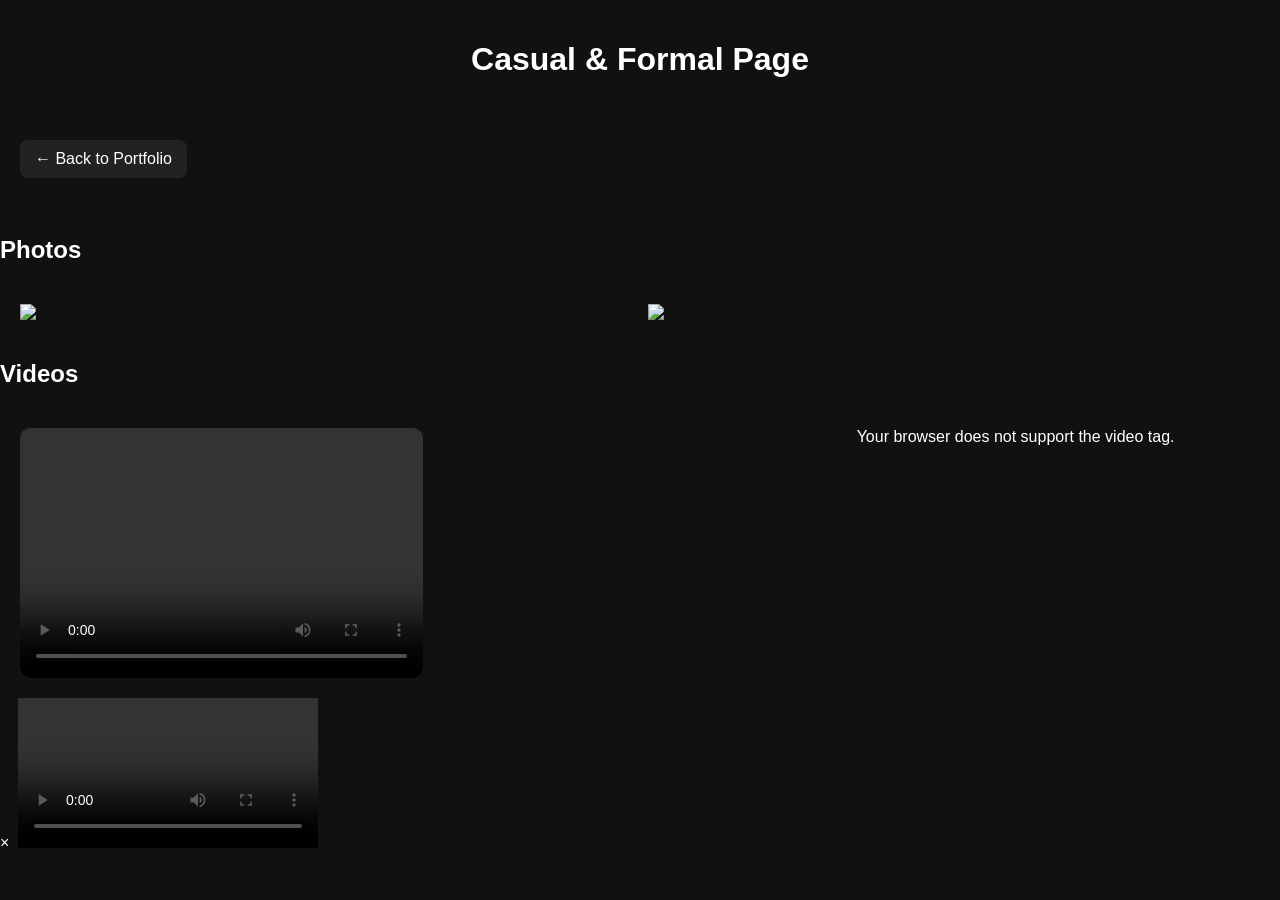
==== casual.html @ 81eea00d "Add files via upload" ====
<!DOCTYPE html>
<html lang="en">
<head>
    <meta charset="UTF-8">
    <meta name="viewport" content="width=device-width, initial-scale=1.0">
    <title>Casual & Formal</title>
    <link rel="stylesheet" href="style.css">
</head>

<body>

<h1>Casual & Formal Page</h1>

<a href="portfolio.html">&#8592; Back to Portfolio</a>

<br><br>

<h2>Photos</h2>
<section class="gallery casual-gallery">
    <img src="casual/ev1.jpg" width="200px">
    <img src="casual/ev2.jpg" width="200px">
</section>

<! -- VIDEO -->
<h2>Videos</h2>
<section class="gallery casual-gallery">
   <video controls onclick="openVideo (this.querySelector('sourse').src)"></video>
     <source src="casual/ven1.mp4" type=video/mp4">
     Your browser does not support the video tag.
   </video>
</section>

<div id="lightbox" onclick="closeLightbox()">
     <span id="closeBtn">&times;</span>
     <img id="lightbox-img">
     <video id="lightbox-video" controls></video>
</div>

<script>
function openImage(src) {
    document.getElementById("lightbox").style.display = "flex";
    document.getElementById("lightbox-img").src = src;
    document.getElementById("lightbox-img").style.display ="block";
    document.getElementById("lightbox-video").style.display = "none";
}

function openVideo(src) {
    document.getElementById("lightbox").style.display = "flex";
    let video = document.getElementById("lightbox-video");
    video.src = scr;
    video.style.display = "block";
    document.getElementById("lightbox-img").style.display = "none";
}

function closeLightbox() {
    document.getElementById("lightbox").style.display = "none";
    document.getElementById("lightbox-video").pause();
}
</script>
</body>
</html>
---- style.css ----
css id="full-css"

/* ===== Global Styles ===== */
* {
    margin: 0;
    padding: 0;
    box-sizing: border-box;
}

body {
    font-family: 'Arial', sans-serif;
    background: #111;
    color: white;
}

/* ===== Header & Navigation ===== */
header {
    background: black;
    text-align: center;
    padding: 20px;
}

nav a {
    margin: 10px;
    color: white;
    text-decoration: none;
}

nav a:hover {
    color: gold;
}

/* ===== Hero Section ===== */
.hero {
    background-image: url('gonzales.jpg');
    background-size: cover;
    background-position: center;
    background-repeat: no-repeat;
    text-align: center;
    padding: 100px 20px;
    position: relative;

}

.about::before {
    content: "";
    position: absolute;
    top: 0;
    left: 0;
    right: 0;
    bottom: 0;
    background: rgba(0,0,0,0.6);
}

.about-content {
    position: relative;
    text-align: center;
    color: white;
    max-width: 700px;
    margin: auto;
}

.about h2 {
    font-size: 2.5rem;
    margin-bottom: 15px;
}

.about p {
    font-size: 1.2rem;
}

.portfolio-grid {
    display: grid;
    grid-template-columns: repeat(auto-fit, minmax(200px, 1fr));
    gap: 20px;
    padding: 40px;
}

.card {
    background: #222;
    padding: 60px 20px;
    text-align: center;
    border-radius: 10px;
    transition: 0.3s;
}

.cord:hover {
    background: #444;
    transform: scale (1.05);
}

body {
    margin: 0;
    font-family: Arial, Sans-Serif;
    background-color: #111;
    color: white;
}

/* HEADER */

h1 {
    text-align: center;
    padding: 20px;
}

/* LINKS */
a {
    color: white;
    text-decoration: none;
}

/* PORTFOLIO LIST */
ul {
    list-style: none;
    padding: 0;
    text-align: center;
}

ul li {
    margin: 20px 0;
}

/* PORTFOLIO BUTTON STYLE */
ul li a {
    display: inline-block;
    padding: 15px 30px;
    background-color: #222;
    border-radius: 10px;
    transition: 0.3s;
}

ul li a:hover{
    background-color: #444;
    transform: scale(1.05);
}

/* GALLERY (GRADUATION PAGE) */
.graduation-gallery {
    display: grid;
    grid-template-columns: repeat(auto-fit, minmax(180px, 1fr));
    gap: 15px;
    padding: 20px;
}

.graduation-gallery img {
    width: 100%
    border-radius: 10px;
    transition: 0.3s;
}

.graduation-gallery img:hover {
    transform: scale(1.05);
}

/* BACK LINK STYLE */
a[href="portfolio.html"] {
    display: inline-block;
    margin: 20px;
    padding: 10px 15px;
    background-color: #222;
    border-radius: 8px;
}

.graduation-gallery video {
    width: 100%;
    height: 250px;
    object-fit: cover;
    border-radius: 10px;
}

.wedding-gallery {
    display: grid;
    grid-template-columns: repeat(auto-fit, minmax(180px, 1fr));
    gap: 15px;
    padding: 20px;
}

.wedding-gallery img {
    width: 100%
    border-radius: 10px;
    transition: 0.3s;
}

.wedding-gallery img:hover {
    transform: scale(1.05);
}

.wedding-gallery video {
    width: 100%;
    height: 250px;
    object-fit: cover;
    border-radius: 10px;
}

.engagement-gallery {
    display: grid;
    grid-template-columns: repeat(auto-fit, minmax(180px, 1fr));
    gap: 15px;
    padding: 20px;
}

.engagement-gallery img {
    width: 100%
    border-radius: 10px;
    transition: 0.3s;
}

.engagement-gallery img:hover {
    transform: scale(1.05);
}

.engagement-gallery video {
    width: 100%;
    height: 250px;
    object-fit: cover;
    border-radius: 10px;
}

.casual-gallery {
    display: grid;
    grid-template-columns: repeat(auto-fit, minmax(180px, 1fr));
    gap: 15px;
    padding: 20px;
}

.casual-gallery img {
    width: 100%
    border-radius: 10px;
    transition: 0.3s;
}

.casual-gallery img:hover {
    transform: scale(1.05);
}

.casual-gallery video {
    width: 100%;
    height: 250px;
    object-fit: cover;
    border-radius: 10px;
}

.contact-container {
    display: flex;
    justify-content: center;
    gap: 30px
    margin-top: 30px;
}

.contact-container img {
    width: 40px;
    height: 40px;
    transition: 0.3s;
    cursor: pointer;
}

.contact-container img:hover {
    transform: scale(1.0);
}
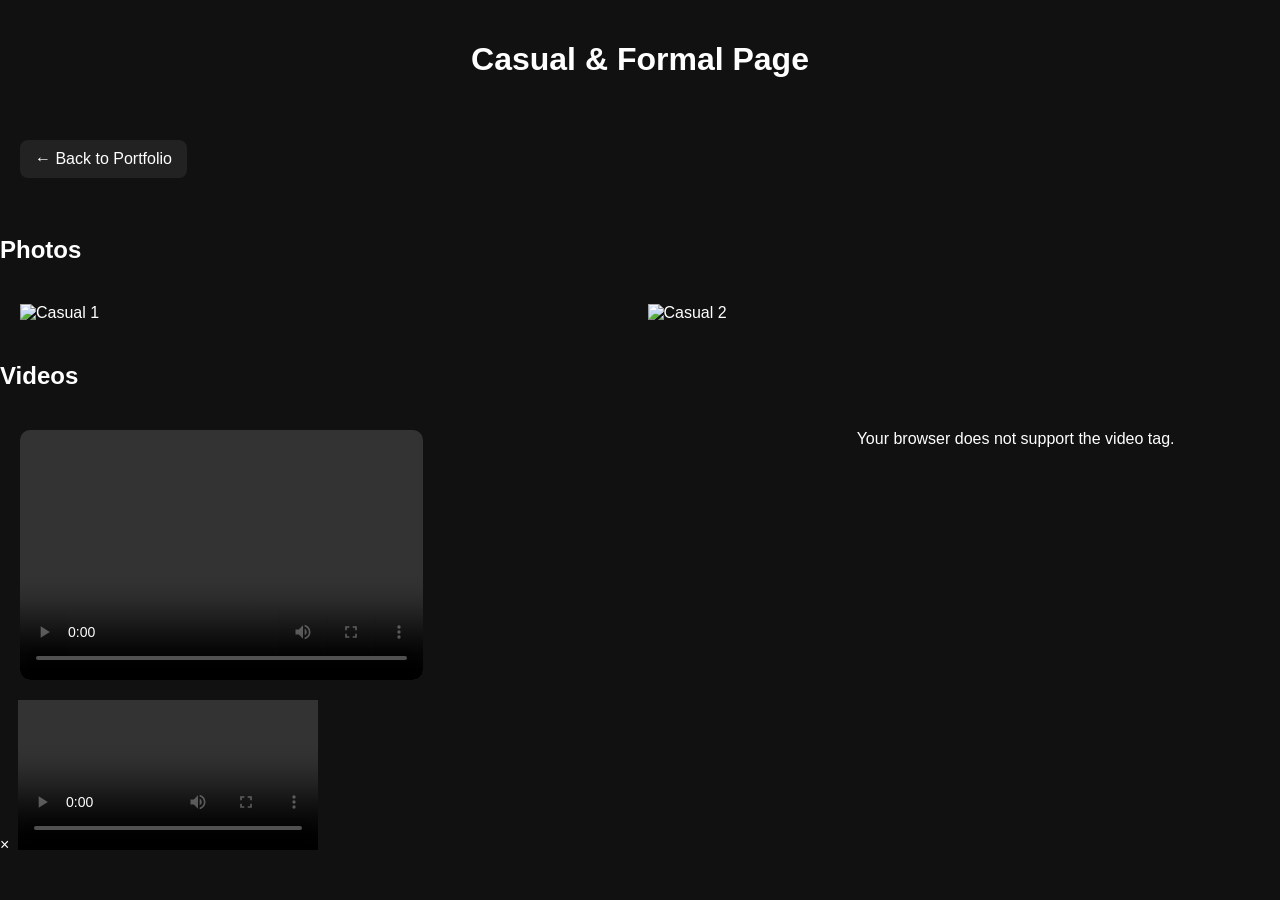
==== commit 165ef607: "Add files via upload" ====
--- a/casual.html
+++ b/casual.html
@@ -17,8 +17,8 @@
 
 <h2>Photos</h2>
 <section class="gallery casual-gallery">
-    <img src="casual/ev1.jpg" width="200px">
-    <img src="casual/ev2.jpg" width="200px">
+    <img src="casual/ev1.jpg" alt="Casual 1">
+    <img src="casual/ev2.jpg" alt="Casual 2">
 </section>
 
 <! -- VIDEO -->
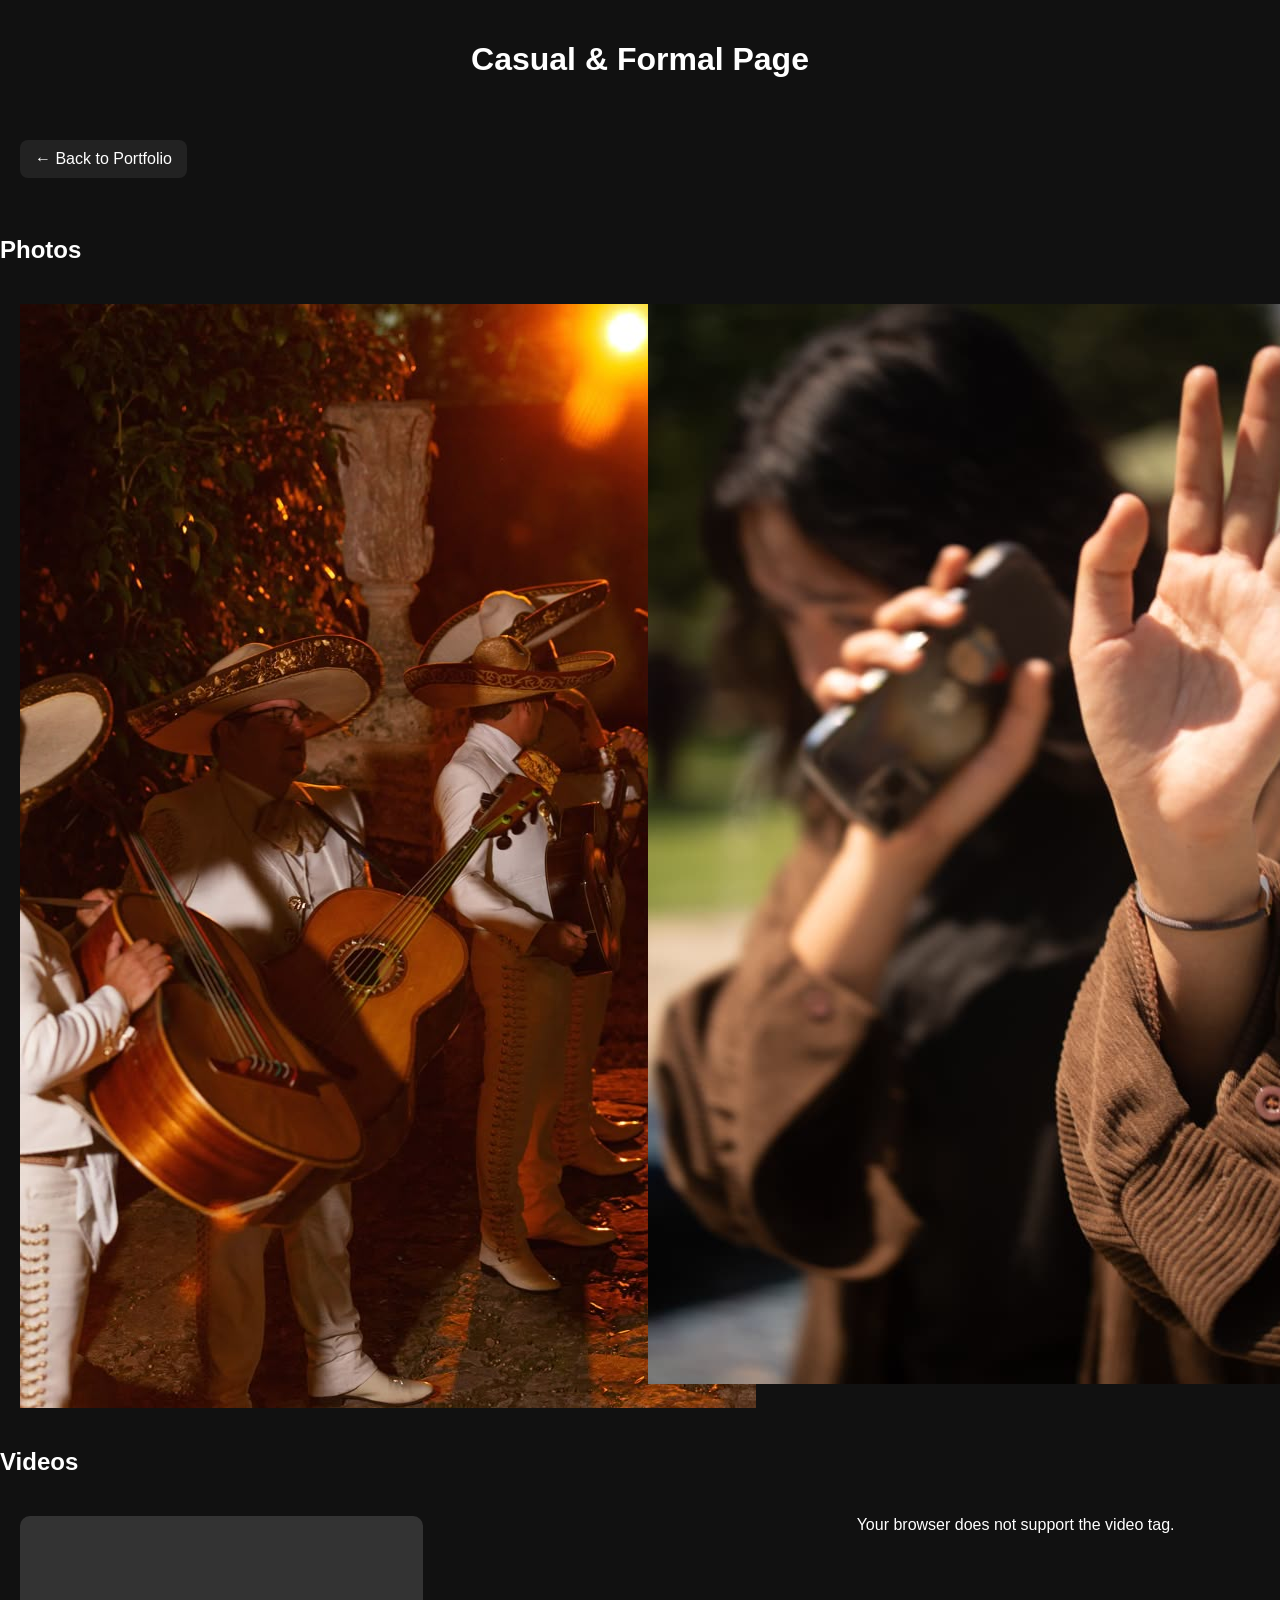
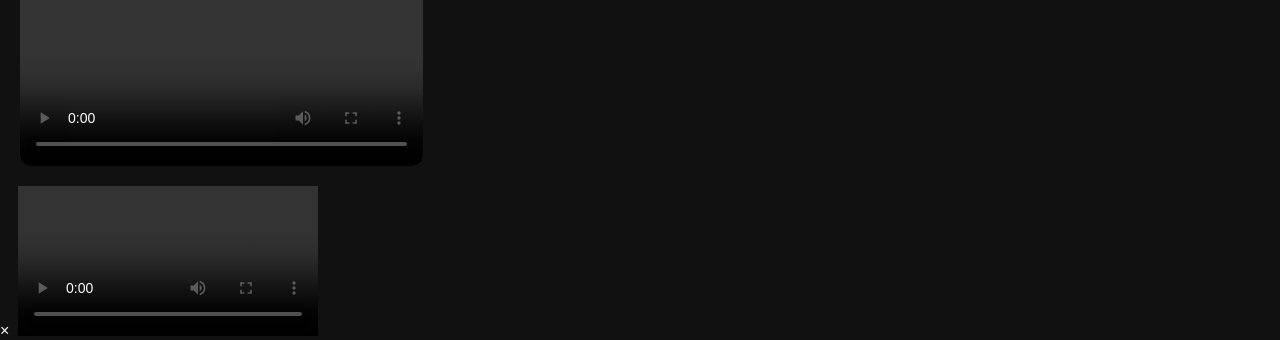
==== commit d68f4c1b: "Add files via upload" ====
--- a/casual.html
+++ b/casual.html
@@ -17,15 +17,15 @@
 
 <h2>Photos</h2>
 <section class="gallery casual-gallery">
-    <img src="casual/ev1.jpg" alt="Casual 1">
-    <img src="casual/ev2.jpg" alt="Casual 2">
+    <img src="ev1.jpg" alt="Casual 1">
+    <img src="ev2.jpg" alt="Casual 2">
 </section>
 
 <! -- VIDEO -->
 <h2>Videos</h2>
 <section class="gallery casual-gallery">
    <video controls onclick="openVideo (this.querySelector('sourse').src)"></video>
-     <source src="casual/ven1.mp4" type=video/mp4">
+     <source src="ven1.mp4" type=video/mp4">
      Your browser does not support the video tag.
    </video>
 </section>
